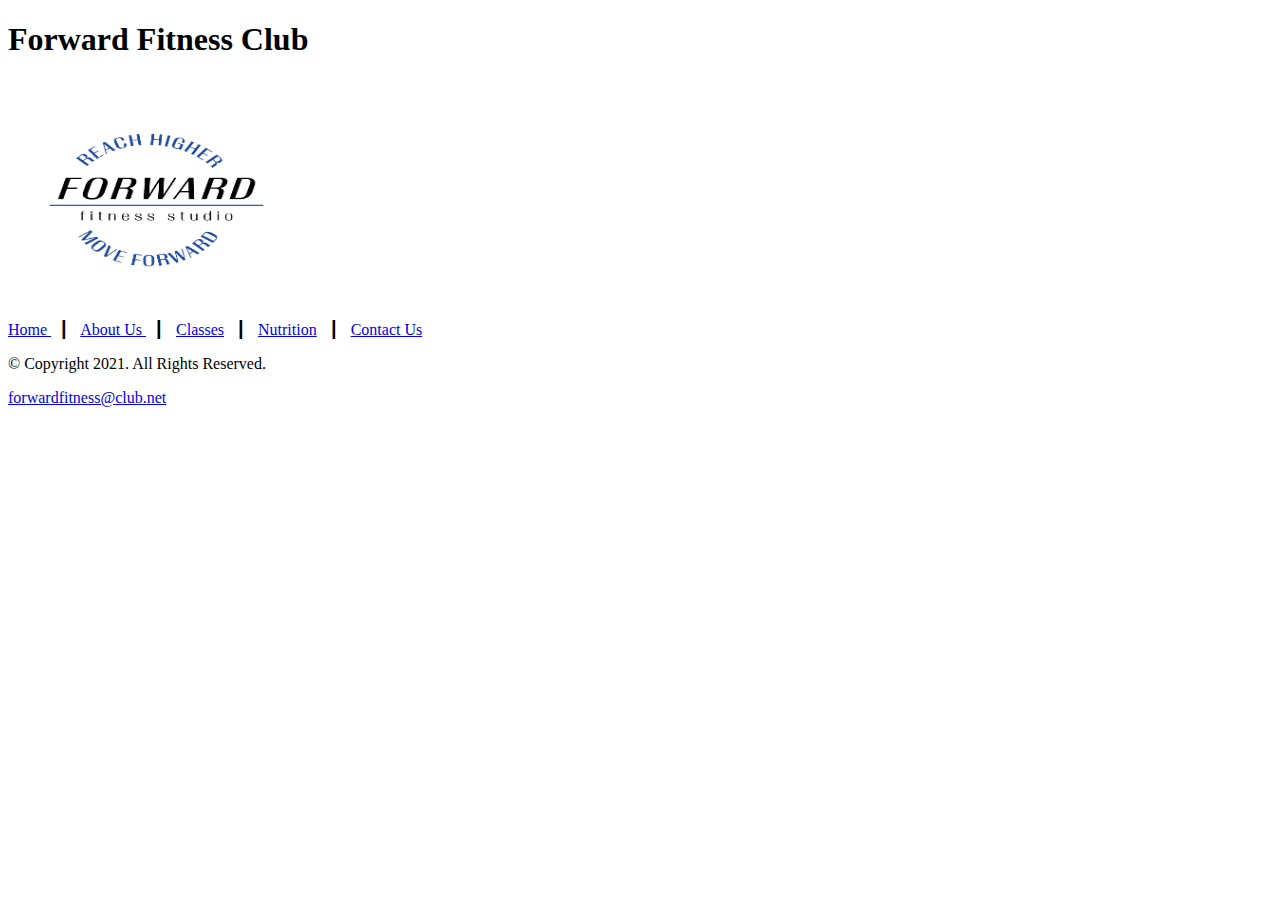
==== Chapter3/forwardfitness/index.html @ 6f601080 "generate page link for fitforward and modify template in chapter 3" ====
<!DOCTYPE html>
<!-- This website template was created by: Student’s First Name Student’s Last Name -->
<html lang="en">
  <head>
    <meta charset="utf-8" />
    <title>Forward Fitness Club: Home </title>
  </head>
  <body>
    <div id="container">
      <!-- Use the header area for the website name or logo -->
      <header>
        <h1>Forward Fitness Club</h1>
        <a href="index.html">
          <img
            src="/images/forward-fitness-logo.png"
            alt="Forward Fitness Club logo"
            height="220"
            width="297"
          />
        </a>
      </header>

      <!-- Use the nav area to add hyperlinks to other pages within the website -->
      <nav>
        <p>
          <a href="index.html"> Home </a>&nbsp; &#9475; &nbsp;
          <a href="about.html"> About Us </a>&nbsp; &#9475; &nbsp;
          <a href="classes.html">Classes</a> &nbsp; &#9475; &nbsp;
          <a href="nutrition.html">Nutrition</a> &nbsp; &#9475; &nbsp;
          <a href="contact.html">Contact Us</a> 
        </p>
      </nav>

      <!-- Use the main area to add the main content of the webpage -->
      <main>
        <div id="intro"></div>
      </main>

      <!-- Use the footer area to add webpage footer content -->
      <footer>
        <p>&copy; Copyright 2021. All Rights Reserved.</p>
        <p>
          <a href="mailto:forwardfitness@club.net">forwardfitness@club.net </a>
        </p>
      </footer>
    </div>
  </body>
</html>
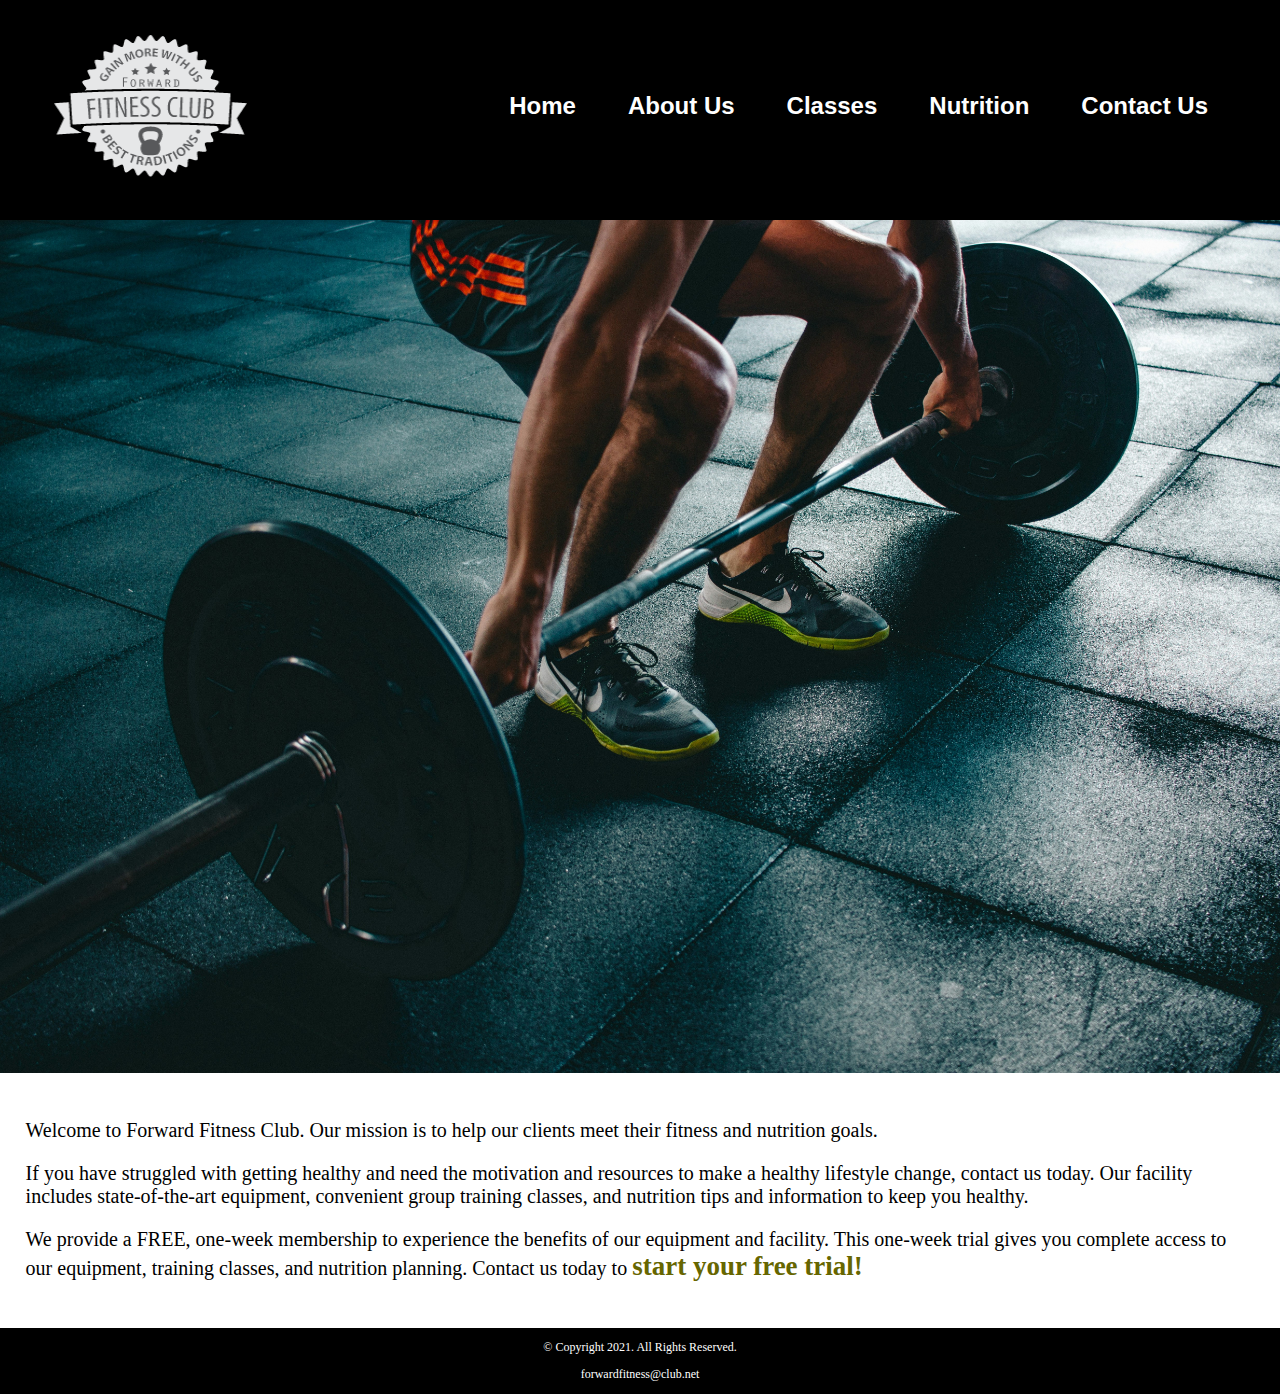
==== commit fba616f9: "style page fitfoward and modify template in chapter 4" ====
--- a/Chapter3/forwardfitness/index.html
+++ b/Chapter3/forwardfitness/index.html
@@ -3,37 +3,68 @@
 <html lang="en">
   <head>
     <meta charset="utf-8" />
-    <title>Forward Fitness Club: Home </title>
+    <title>Forward Fitness Club: Home</title>
+    <link rel="stylesheet" href="/Chapter3/forwardfitness/css/styles.css" />
   </head>
   <body>
     <div id="container">
       <!-- Use the header area for the website name or logo -->
       <header>
-        <h1>Forward Fitness Club</h1>
         <a href="index.html">
           <img
             src="/images/forward-fitness-logo.png"
             alt="Forward Fitness Club logo"
+            width="297"
             height="220"
-            width="297"
           />
         </a>
       </header>
 
       <!-- Use the nav area to add hyperlinks to other pages within the website -->
       <nav>
-        <p>
-          <a href="index.html"> Home </a>&nbsp; &#9475; &nbsp;
-          <a href="about.html"> About Us </a>&nbsp; &#9475; &nbsp;
-          <a href="classes.html">Classes</a> &nbsp; &#9475; &nbsp;
-          <a href="nutrition.html">Nutrition</a> &nbsp; &#9475; &nbsp;
-          <a href="contact.html">Contact Us</a> 
-        </p>
+        <ul>
+          <li><a href="index.html"> Home </a></li>
+          <li><a href="about.html"> About Us </a></li>
+          <li><a href="classes.html">Classes</a></li>
+          <li><a href="nutrition.html">Nutrition</a></li>
+          <li><a href="contact.html">Contact Us</a></li>
+        </ul>
       </nav>
+
+      <!-- Hero Image -->
+      <div id="hero">
+        <img
+          src="/images/hero-image.jpg"
+          alt="left arm extended holding a weight"
+        />
+      </div>
 
       <!-- Use the main area to add the main content of the webpage -->
       <main>
-        <div id="intro"></div>
+        <div id="intro">
+          <div>
+            <p>
+              Welcome to Forward Fitness Club. Our mission is to help our
+              clients meet their fitness and nutrition goals.
+            </p>
+
+            <p>
+              If you have struggled with getting healthy and need the motivation
+              and resources to make a healthy lifestyle change, contact us
+              today. Our facility includes state-of-the-art equipment,
+              convenient group training classes, and nutrition tips and
+              information to keep you healthy.
+            </p>
+
+            <p>
+              We provide a FREE, one-week membership to experience the benefits
+              of our equipment and facility. This one-week trial gives you
+              complete access to our equipment, training classes, and nutrition
+              planning. Contact us today to
+              <span class="action">start your free trial!</span>
+            </p>
+          </div>
+        </div>
       </main>
 
       <!-- Use the footer area to add webpage footer content -->
--- a/Chapter3/forwardfitness/css/styles.css
+++ b/Chapter3/forwardfitness/css/styles.css
@@ -0,0 +1,125 @@
+/*
+Author: Duc
+Date: 14/1/2025
+File name: styles.css
+*/
+
+/* CSS reset */
+body,
+header,
+nav,
+footer {
+  margin: 0;
+  padding: 0;
+  border: 0;
+}
+
+/* Style rules for body and images */
+body {
+  background-color: #000;
+}
+
+img {
+  max-width: 100%;
+  display: block;
+}
+
+/* Style rule for header */
+header {
+  float: left;
+  width: 25%;
+}
+
+/* Style for rules for navigation area */
+nav {
+  float: right;
+  margin: 5rem 3rem 0 0;
+  width: 70%;
+}
+nav ul {
+  list-style-type: none;
+  margin: 0;
+  text-align: right;
+}
+nav li {
+  display: inline-block;
+  font-size: 1.5em;
+  font-weight: bold;
+  font-family: Verdana, Arial, sans-serif;
+}
+nav li a {
+  display: block;
+  color: #fff;
+  text-align: center;
+  padding: 0.5em 1em;
+  text-decoration: none;
+}
+
+/* Style rules for main content */
+main {
+  clear: left;
+  background-color: #fff;
+  font-size: 1.25em;
+  padding: 2%;
+  /* overflow: auto; */
+}
+
+.action {
+  font-size: 1.35em;
+  color: #666600;
+  font-weight: bold;
+}
+
+#weights,
+#cardio,
+#training {
+  width: 29%;
+  float: left;
+  margin: 0 2%;
+}
+
+#exercises {
+  clear: left;
+  border-top: 1px solid #000;
+  border-bottom: 1px solid #000;
+  background-color: #f2f2f2;
+  padding: 1% 2%;
+}
+
+#exercises dt {
+  font-weight: bold;
+}
+
+#exercises dd {
+  padding: 0.5% 1% 2% 0;
+}
+
+.external-link {
+  color: #666600;
+  font-weight: bold;
+  text-decoration: none;
+}
+
+#contact {
+  text-align: center;
+}
+#contact a {
+  color: #666600;
+  text-decoration: none;
+}
+
+.map {
+  border: 8px solid #000;
+}
+
+/* Style rules for footer content */
+footer p {
+  font-size: 0.75em;
+  text-align: center;
+  color: #fff;
+  padding: 0 1em;
+}
+footer p a {
+  color: #fff;
+  text-decoration: none;
+}
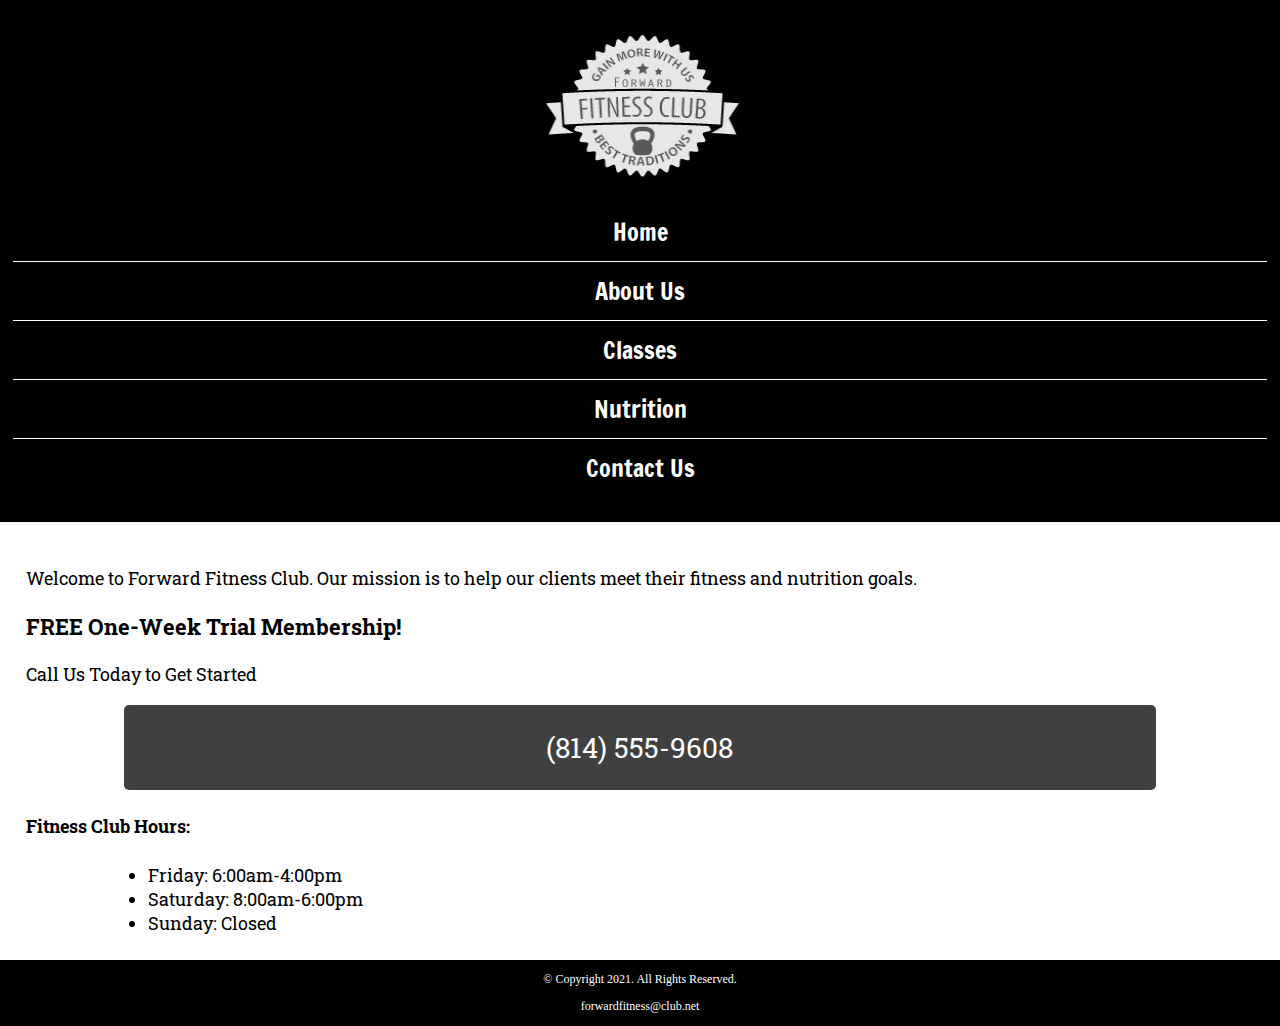
==== commit 5e4a2f80: "change web forwardfitness in folder chapter3 to mobile UI required by chapter 5" ====
--- a/Chapter3/forwardfitness/index.html
+++ b/Chapter3/forwardfitness/index.html
@@ -3,8 +3,13 @@
 <html lang="en">
   <head>
     <meta charset="utf-8" />
+    <meta name="viewport" content="width=device-width, initial-scale=1.0">
     <title>Forward Fitness Club: Home</title>
     <link rel="stylesheet" href="/Chapter3/forwardfitness/css/styles.css" />
+    <!-- google font -->
+    <link rel="preconnect" href="https://fonts.googleapis.com">
+    <link rel="preconnect" href="https://fonts.gstatic.com" crossorigin>
+    <link href="https://fonts.googleapis.com/css2?family=Francois+One&family=Roboto+Slab:wght@100..900&display=swap" rel="stylesheet">
   </head>
   <body>
     <div id="container">
@@ -32,7 +37,7 @@
       </nav>
 
       <!-- Hero Image -->
-      <div id="hero">
+      <div id="hero" class="tablet-desktop">
         <img
           src="/images/hero-image.jpg"
           alt="left arm extended holding a weight"
@@ -41,7 +46,23 @@
 
       <!-- Use the main area to add the main content of the webpage -->
       <main>
-        <div id="intro">
+        <div class="mobile">
+          <p>Welcome to Forward Fitness Club. Our mission is to help our clients meet their fitness and nutrition goals.</p>
+
+          <h3>FREE One-Week Trial Membership!</h3>
+          <p>Call Us Today to Get Started</p>
+          <p class="tel-link"><a href="tel:8145559608">(814) 555-9608</a></p>
+
+          <h4>Fitness Club Hours:</h4>
+
+          <ul class="hours">
+            <li>Friday: 6:00am-4:00pm</li>
+            <li>Saturday: 8:00am-6:00pm</li>
+            <li>Sunday: Closed</li>
+          </ul>
+
+        </div>
+        <div class="tablet-desktop">
           <div>
             <p>
               Welcome to Forward Fitness Club. Our mission is to help our
--- a/Chapter3/forwardfitness/css/styles.css
+++ b/Chapter3/forwardfitness/css/styles.css
@@ -8,7 +8,9 @@
 body,
 header,
 nav,
-footer {
+footer,
+img,
+ul {
   margin: 0;
   padding: 0;
   border: 0;
@@ -24,44 +26,88 @@
   display: block;
 }
 
+/* Begin Style rule for mobile viewport */
+
 /* Style rule for header */
 header {
-  float: left;
-  width: 25%;
+  /* float: left;
+  width: 25%; */
+  position: -webkit-sticky;
+  position: sticky;
+  top: 0;
+  background-color: #000;
+  height: 190px;
 }
 
+header img {
+  margin: 0 auto;
+}
 /* Style for rules for navigation area */
 nav {
-  float: right;
+  /* float: right;
   margin: 5rem 3rem 0 0;
-  width: 70%;
+  width: 70%; */
+  padding: 1%;
+  margin-bottom: 1%;
 }
 nav ul {
   list-style-type: none;
-  margin: 0;
-  text-align: right;
+  /* margin: 0; */
+  text-align: center;
 }
 nav li {
-  display: inline-block;
+  /* display: inline-block; */
+  /* font-weight: bold; */
   font-size: 1.5em;
-  font-weight: bold;
-  font-family: Verdana, Arial, sans-serif;
+  font-family: Francois One, sans-serif;
+  border-top: 1px solid #fff;
+}
+nav li:first-child {
+  border-top: none;
 }
 nav li a {
   display: block;
   color: #fff;
-  text-align: center;
   padding: 0.5em 1em;
   text-decoration: none;
 }
 
+/* Show mobile class, hide tablet-desktop class */
+.mobile {
+  display: block;
+}
+
+.tablet-desktop {
+  display: none;
+}
+
 /* Style rules for main content */
 main {
-  clear: left;
   background-color: #fff;
-  font-size: 1.25em;
+  font-size: 1.15em;
   padding: 2%;
+  font-family: Roboto Slab, serif;
   /* overflow: auto; */
+}
+
+.tel-link {
+  background-color: #404040;
+  padding: 2%;
+  margin: 0 auto;
+  width: 80%;
+  text-align: center;
+  border-radius: 5px;
+}
+
+.tel-link a {
+  color: #fff;
+  text-decoration: none;
+  font-size: 1.5em;
+  display: block;
+}
+
+.hours {
+  margin-left: 10%;
 }
 
 .action {
@@ -73,11 +119,48 @@
 #weights,
 #cardio,
 #training {
-  width: 29%;
-  float: left;
+  /* width: 29%;
+  float: left; */
   margin: 0 2%;
 }
 
+.round {
+  border-radius: 8px;
+}
+
+.external-link {
+  color: #666600;
+  font-weight: bold;
+  text-decoration: none;
+}
+
+#contact {
+  text-align: center;
+}
+#contact .contact-email-link {
+  color: #666600;
+  text-decoration: none;
+}
+
+.map {
+  border: 2px solid #000;
+  width: 95%;
+  height: 50%;
+}
+
+/* Style rules for footer content */
+footer p {
+  font-size: 0.75em;
+  text-align: center;
+  color: #fff;
+  padding: 0 1em;
+}
+footer p a {
+  color: #fff;
+  text-decoration: none;
+}
+
+/*
 #exercises {
   clear: left;
   border-top: 1px solid #000;
@@ -93,33 +176,4 @@
 #exercises dd {
   padding: 0.5% 1% 2% 0;
 }
-
-.external-link {
-  color: #666600;
-  font-weight: bold;
-  text-decoration: none;
-}
-
-#contact {
-  text-align: center;
-}
-#contact a {
-  color: #666600;
-  text-decoration: none;
-}
-
-.map {
-  border: 8px solid #000;
-}
-
-/* Style rules for footer content */
-footer p {
-  font-size: 0.75em;
-  text-align: center;
-  color: #fff;
-  padding: 0 1em;
-}
-footer p a {
-  color: #fff;
-  text-decoration: none;
-}
+*/
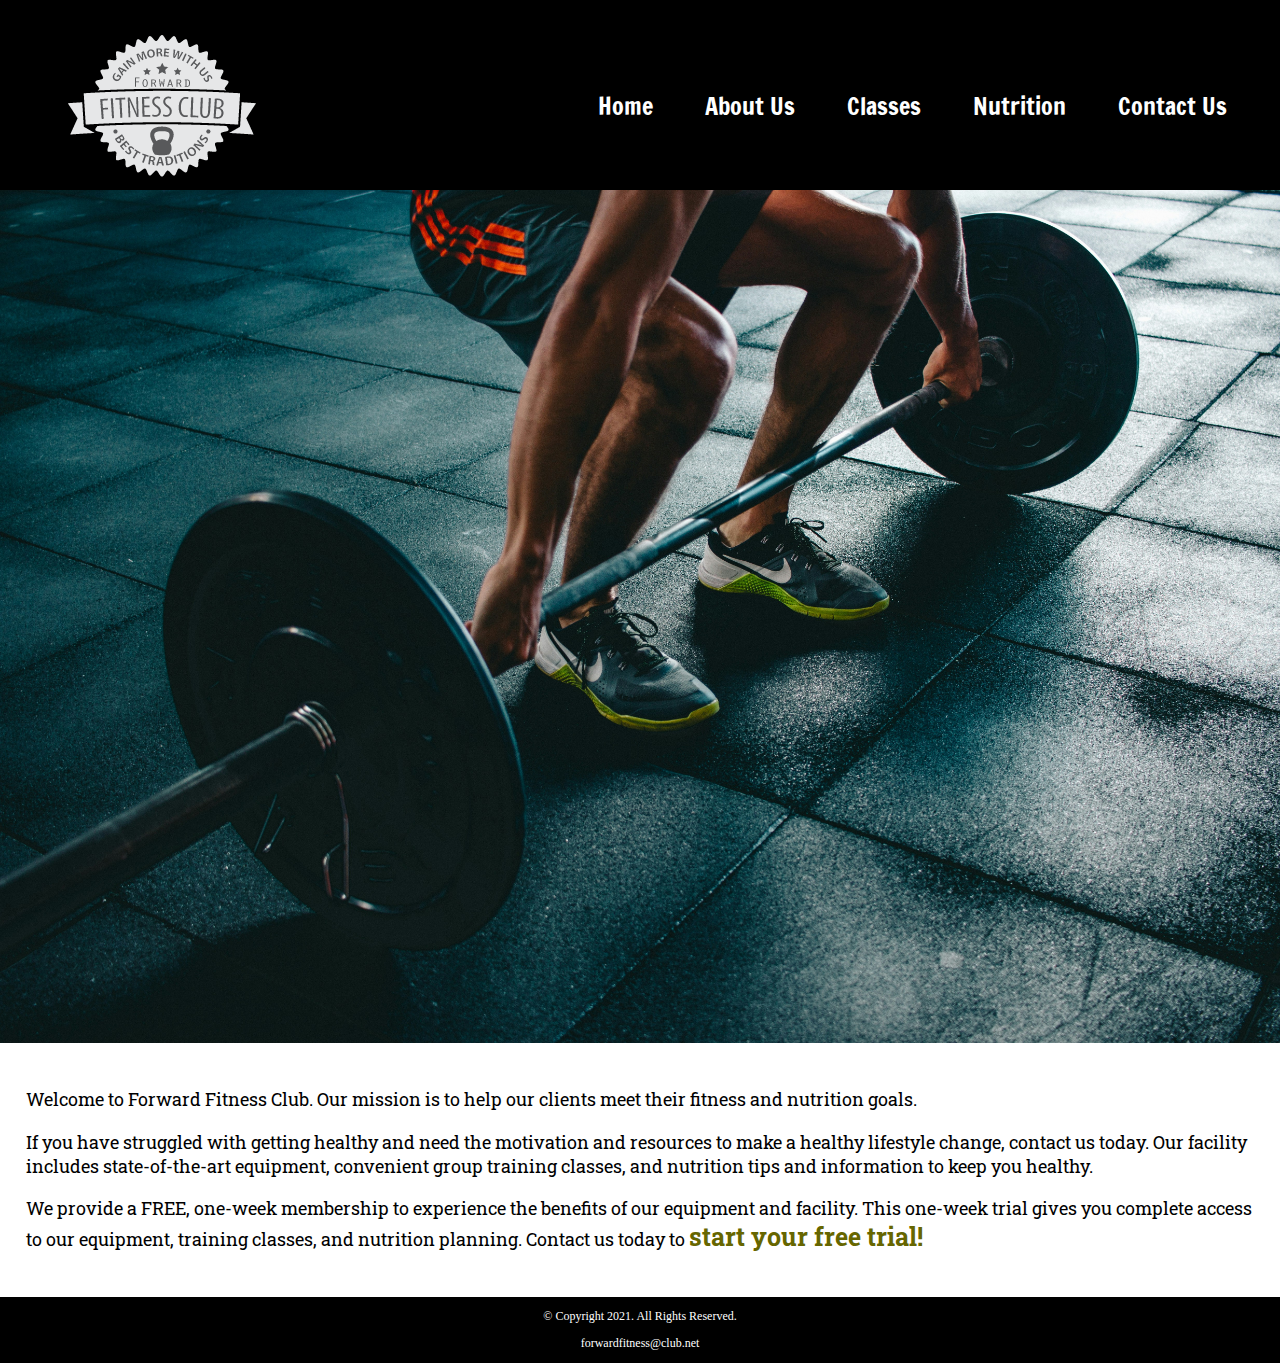
==== commit 967dab0f: "reponsive table viewpoint, desktop viewpoint, larger desktop viewpoint of web forwardfitness in fold" ====
--- a/Chapter3/forwardfitness/index.html
+++ b/Chapter3/forwardfitness/index.html
@@ -19,8 +19,6 @@
           <img
             src="/images/forward-fitness-logo.png"
             alt="Forward Fitness Club logo"
-            width="297"
-            height="220"
           />
         </a>
       </header>
--- a/Chapter3/forwardfitness/css/styles.css
+++ b/Chapter3/forwardfitness/css/styles.css
@@ -160,20 +160,143 @@
   text-decoration: none;
 }
 
-/*
-#exercises {
-  clear: left;
-  border-top: 1px solid #000;
-  border-bottom: 1px solid #000;
-  background-color: #f2f2f2;
-  padding: 1% 2%;
-}
-
-#exercises dt {
-  font-weight: bold;
-}
-
-#exercises dd {
-  padding: 0.5% 1% 2% 0;
-}
-*/
+/* Media Query for Tablet Viewport */
+@media screen and (min-width: 630px), print{
+  /* Hide mobile view, Show table view */
+  .mobile {
+    display: none;
+  }
+
+  .tablet-desktop {
+    display: block;
+  }
+
+  /* Tablet Viewport: Style rule for header */
+
+  header {
+    position: static;
+    padding-bottom: 2%;
+  }
+
+  /* Tablet Viewport: Style rules for nav area */
+  nav li {
+    border-top: none;
+    display: inline-block;
+    border-right: 1px solid #fff;
+  }
+
+  nav li:last-child {
+    border-right: none;
+  }
+
+  nav li a {
+    padding: 0.1em 0.75em;
+  }
+
+  /* Tablet Viewport: Style rules for main content area */
+  main ul {
+    margin: 0 0 4% 10%;
+  }
+
+
+  #exercises {
+    border-top: 1px solid #000;
+    border-bottom: 1px solid #000;
+    background: linear-gradient(to right, #ccc, #fff);
+    background-color: #f2f2f2;
+    padding: 1% 2%;
+  }
+
+  #exercises dt {
+    font-weight: bold;
+  }
+
+  #exercises dd {
+    padding: 0.5% 1% 2% 0;
+  }
+
+  .tel-num{
+    font-size: 1.25em;
+  }
+
+  .map{
+    width: 600px;
+    height: 450px;
+  }
+}
+
+
+/* Media Query for Desktop Viewport */
+@media screen and (min-width: 1015px), print {
+  /* Desktop Viewport: Style rule for header */
+  header{
+    width: 25%;
+    float: left;
+    padding-bottom: 0;
+  }
+
+
+  /* Desktop Viewport: Style rules for nav area */
+  nav{
+    float: right;
+    width: 70%;
+    margin: 4em 1em 0 0;
+  }
+
+  nav ul{
+    text-align: right;
+  }
+
+  nav li{
+    border: none;
+  }
+
+  nav li a{
+    padding: 0.5em 1em;
+  }
+
+  nav li a:hover{
+    color: #000;
+    background-color: #fff;
+  }
+
+
+  /* Desktop Viewport: Style Rules for main content*/
+  main{
+    clear: left;
+  }
+
+  main h1{
+    font-size: 1.8em;
+  }
+
+  #weights, #cardio, #training{
+    width: 29%;
+    float: left;
+    margin: 0 2%;
+  }
+  
+  #exercises{
+    clear: left;
+  }
+}
+
+
+/* Media Query for Large Desktop Viewports */
+@media screen and (min-width: 1921px){
+  
+  .container{
+    width: 1920px;
+    margin: 0 auto;
+  }
+}
+
+
+/* Media Query for Print */
+@media print {
+  
+  body{
+    background-color: #fff;
+    color: #000;
+  }
+}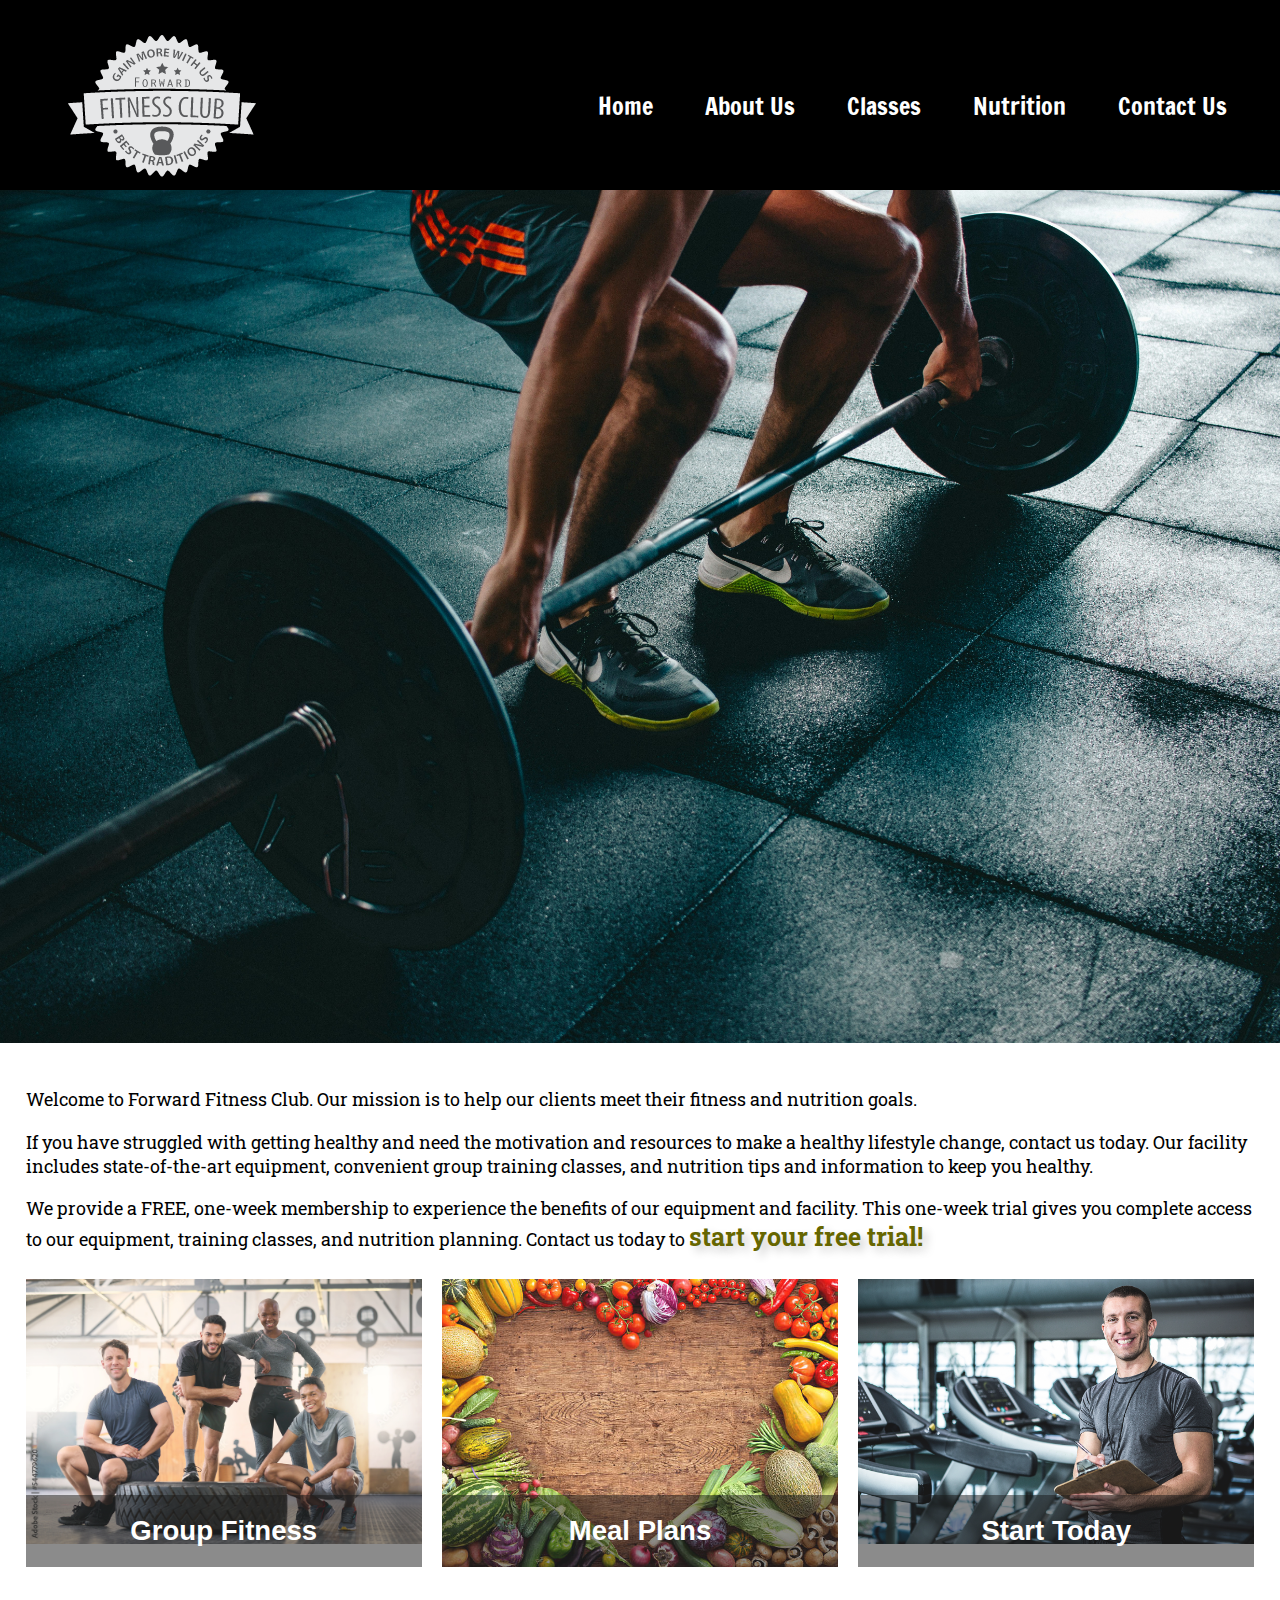
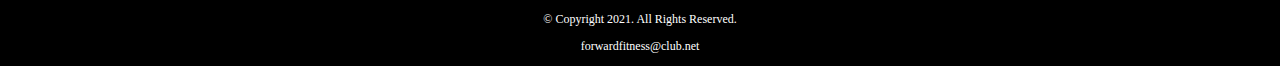
==== commit df5b788b: "improve web design with semantic tag and favicon in forwardfitness web in folder chapter 3 required " ====
--- a/Chapter3/forwardfitness/index.html
+++ b/Chapter3/forwardfitness/index.html
@@ -3,13 +3,31 @@
 <html lang="en">
   <head>
     <meta charset="utf-8" />
-    <meta name="viewport" content="width=device-width, initial-scale=1.0">
+    <meta name="viewport" content="width=device-width, initial-scale=1.0" />
     <title>Forward Fitness Club: Home</title>
+    <!-- favicon -->
+    <link rel="shortcut icon" href="/images/favicon.ico" />
+    <link
+      rel="icon"
+      type="image/png"
+      sizes="32x32"
+      href="/images/favicon-32.png"
+    />
+    <link
+      rel="apple-touch-icon"
+      sizes="180x180"
+      href="/images/apple-touch-icon.png"
+    />
+    <link rel="icon" sizes="192x192" href="/images/android-chrome-192.png" />
+    <!-- css file -->
     <link rel="stylesheet" href="/Chapter3/forwardfitness/css/styles.css" />
     <!-- google font -->
-    <link rel="preconnect" href="https://fonts.googleapis.com">
-    <link rel="preconnect" href="https://fonts.gstatic.com" crossorigin>
-    <link href="https://fonts.googleapis.com/css2?family=Francois+One&family=Roboto+Slab:wght@100..900&display=swap" rel="stylesheet">
+    <link rel="preconnect" href="https://fonts.googleapis.com" />
+    <link rel="preconnect" href="https://fonts.gstatic.com" crossorigin />
+    <link
+      href="https://fonts.googleapis.com/css2?family=Francois+One&family=Roboto+Slab:wght@100..900&display=swap"
+      rel="stylesheet"
+    />
   </head>
   <body>
     <div id="container">
@@ -45,7 +63,10 @@
       <!-- Use the main area to add the main content of the webpage -->
       <main>
         <div class="mobile">
-          <p>Welcome to Forward Fitness Club. Our mission is to help our clients meet their fitness and nutrition goals.</p>
+          <p>
+            Welcome to Forward Fitness Club. Our mission is to help our clients
+            meet their fitness and nutrition goals.
+          </p>
 
           <h3>FREE One-Week Trial Membership!</h3>
           <p>Call Us Today to Get Started</p>
@@ -58,7 +79,6 @@
             <li>Saturday: 8:00am-6:00pm</li>
             <li>Sunday: Closed</li>
           </ul>
-
         </div>
         <div class="tablet-desktop">
           <div>
@@ -84,6 +104,33 @@
             </p>
           </div>
         </div>
+
+        <div class="grid">
+          <figure class="frame">
+            <a href="classes.html"
+              ><img
+                src="/images/fitness-group.jpg"
+                alt="group of fitness people"
+            /></a>
+            <figcaption class="pic-text">Group Fitness</figcaption>
+          </figure>
+
+          <figure class="frame">
+            <a href="nutrition.html"
+              ><img src="/images/food-heart.jpg"" alt="healthy food in the shape
+              of a heart"></a
+            >
+            <figcaption class="pic-text">Meal Plans</figcaption>
+          </figure>
+
+          <figure class="frame">
+            <a href="contact.html"
+              ><img src="/images/personal-trainer.png"" alt="personal trainer
+              with a clipboard"></a
+            >
+            <figcaption class="pic-text">Start Today</figcaption>
+          </figure>
+        </div>
       </main>
 
       <!-- Use the footer area to add webpage footer content -->
--- a/Chapter3/forwardfitness/css/styles.css
+++ b/Chapter3/forwardfitness/css/styles.css
@@ -10,7 +10,12 @@
 nav,
 footer,
 img,
-ul {
+ul,
+figure,
+figcaption,
+section,
+article,
+aside {
   margin: 0;
   padding: 0;
   border: 0;
@@ -24,6 +29,11 @@
 img {
   max-width: 100%;
   display: block;
+}
+
+/* Style rule for box sizing applies to all elements */
+* {
+  box-sizing: border-box;
 }
 
 /* Begin Style rule for mobile viewport */
@@ -32,8 +42,8 @@
 header {
   /* float: left;
   width: 25%; */
-  position: -webkit-sticky;
-  position: sticky;
+  /* position: -webkit-sticky;
+  position: sticky; */
   top: 0;
   background-color: #000;
   height: 190px;
@@ -90,6 +100,30 @@
   /* overflow: auto; */
 }
 
+.mobile h3 {
+  text-shadow: 5px 5px 8px #ccc;
+}
+
+article {
+  padding: 2%;
+}
+
+article h3 {
+  text-align: center;
+}
+
+article img {
+  margin: 0 auto;
+}
+
+article ul {
+  margin-left: 10%;
+}
+
+article:nth-of-type(2) {
+  background-color: rgba(204, 204, 204, 0.3);
+}
+
 .tel-link {
   background-color: #404040;
   padding: 2%;
@@ -113,6 +147,26 @@
 .action {
   font-size: 1.35em;
   color: #666600;
+  font-weight: bold;
+  text-shadow: 5px 5px 8px #ccc;
+}
+
+.frame {
+  position: relative;
+  max-width: 450px;
+  margin: 2% auto;
+}
+
+.pic-text {
+  position: absolute;
+  bottom: 0;
+  background: rgba(0, 0, 0, 0.5);
+  color: #fff;
+  width: 100%;
+  padding: 20px;
+  text-align: center;
+  font-family: Verdana, Geneva, Tahoma, sans-serif;
+  font-size: 1.5em;
   font-weight: bold;
 }
 
@@ -161,7 +215,7 @@
 }
 
 /* Media Query for Tablet Viewport */
-@media screen and (min-width: 630px), print{
+@media screen and (min-width: 630px), print {
   /* Hide mobile view, Show table view */
   .mobile {
     display: none;
@@ -174,7 +228,7 @@
   /* Tablet Viewport: Style rule for header */
 
   header {
-    position: static;
+    /* position: static; */
     padding-bottom: 2%;
   }
 
@@ -198,6 +252,32 @@
     margin: 0 0 4% 10%;
   }
 
+  .grid {
+    display: grid;
+    grid-template-columns: auto auto auto;
+    grid-gap: 20px;
+  }
+
+  .pic-text {
+    font-size: 1em;
+    padding: 10px;
+  }
+
+  aside {
+    text-align: center;
+    font-size: 1.25em;
+    font-style: italic;
+    font-weight: bold;
+    padding: 2%;
+    background-color: rgba(204, 204, 204, 0.5);
+    box-shadow: 5px 5px 8px #000;
+    text-shadow: 5px 5px 5px #b3b3b3;
+    border-radius: 0 15px;
+  }
+
+  .grid-item4{
+    grid-column: 1 / span 3;
+  }
 
   #exercises {
     border-top: 1px solid #000;
@@ -215,88 +295,101 @@
     padding: 0.5% 1% 2% 0;
   }
 
-  .tel-num{
+  .tel-num {
     font-size: 1.25em;
   }
 
-  .map{
+  .map {
     width: 600px;
     height: 450px;
   }
 }
-
 
 /* Media Query for Desktop Viewport */
 @media screen and (min-width: 1015px), print {
   /* Desktop Viewport: Style rule for header */
-  header{
+  header {
     width: 25%;
     float: left;
     padding-bottom: 0;
   }
 
-
   /* Desktop Viewport: Style rules for nav area */
-  nav{
+  nav {
     float: right;
     width: 70%;
     margin: 4em 1em 0 0;
   }
 
-  nav ul{
+  nav ul {
     text-align: right;
   }
 
-  nav li{
+  nav li {
     border: none;
   }
 
-  nav li a{
+  nav li a {
     padding: 0.5em 1em;
   }
 
-  nav li a:hover{
+  nav li a:hover {
     color: #000;
     background-color: #fff;
   }
 
-
   /* Desktop Viewport: Style Rules for main content*/
-  main{
+  main {
     clear: left;
   }
 
-  main h1{
+  main h1 {
     font-size: 1.8em;
   }
 
-  #weights, #cardio, #training{
+  article h3{
+    font-size: 1.75em;
+  }
+
+  .pic-text {
+    font-size: 1.5em;
+    padding: 20px;
+  }
+
+  .frame {
+    opacity: 0.9;
+  }
+
+  .frame:hover {
+    opacity: 1;
+    box-shadow: 8px 8px 10px #808080;
+  }
+
+  #weights,
+  #cardio,
+  #training {
     width: 29%;
     float: left;
     margin: 0 2%;
   }
-  
-  #exercises{
+
+  #exercises {
     clear: left;
   }
 }
 
-
 /* Media Query for Large Desktop Viewports */
-@media screen and (min-width: 1921px){
-  
-  .container{
+@media screen and (min-width: 1921px) {
+  .container {
     width: 1920px;
     margin: 0 auto;
   }
 }
 
-
 /* Media Query for Print */
 @media print {
-  
-  body{
+  body {
     background-color: #fff;
     color: #000;
   }
-}+}
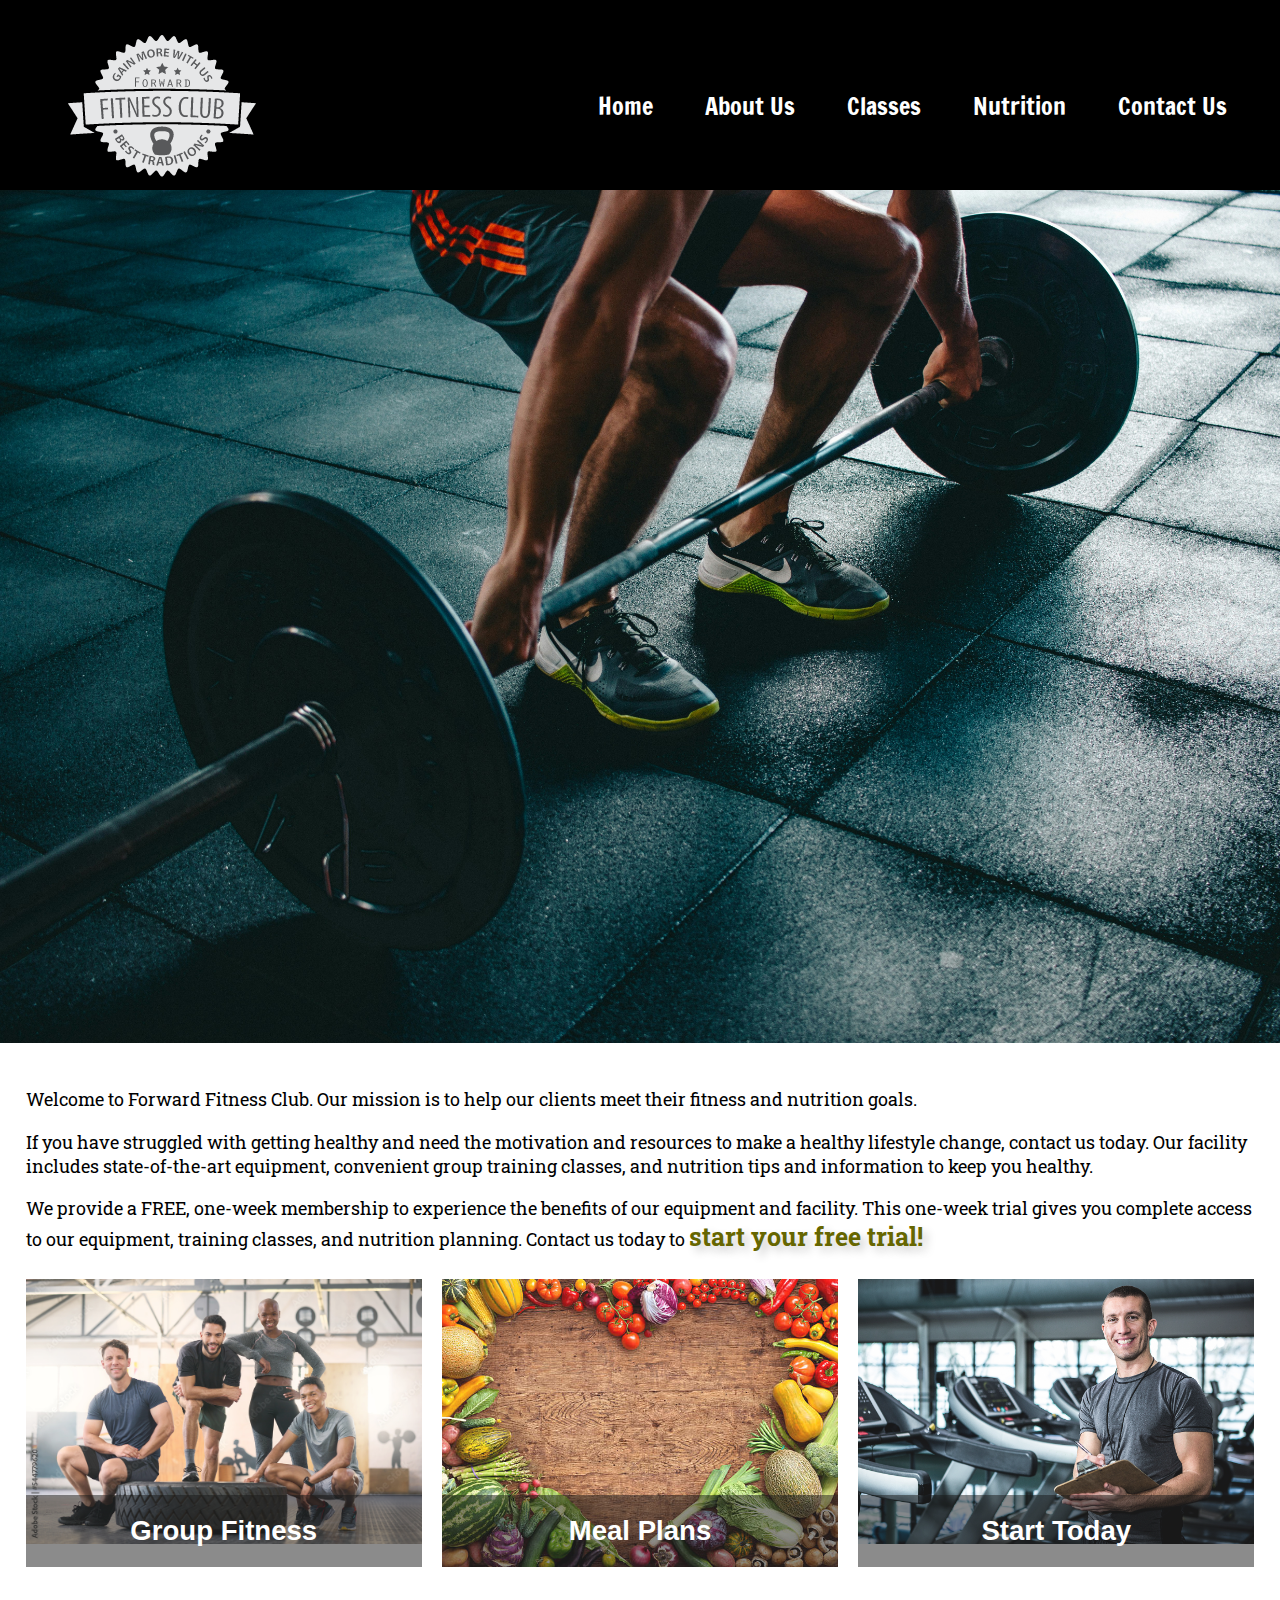
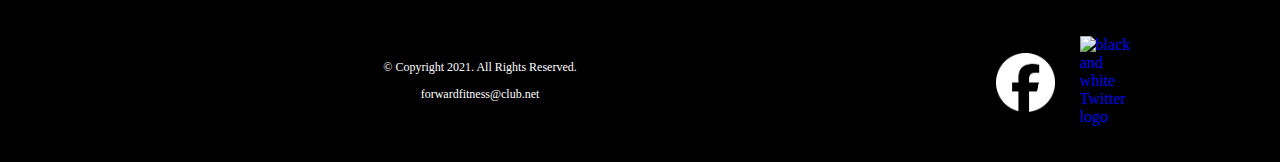
==== commit b063c098: "add sitemap.txt add meta descriptopn and change title each file, change copyright with icon require " ====
--- a/Chapter3/forwardfitness/index.html
+++ b/Chapter3/forwardfitness/index.html
@@ -2,9 +2,10 @@
 <!-- This website template was created by: Student’s First Name Student’s Last Name -->
 <html lang="en">
   <head>
+    <title>Complete Fitness - Free Trial | Forward Fitness Club</title>
     <meta charset="utf-8" />
     <meta name="viewport" content="width=device-width, initial-scale=1.0" />
-    <title>Forward Fitness Club: Home</title>
+    <meta name="description" content="The Forward Fitness Club is an elite fitness center dedicated to helping clients achieve their fitness and nutrition goals.">
     <!-- favicon -->
     <link rel="shortcut icon" href="/images/favicon.ico" />
     <link
@@ -32,7 +33,7 @@
   <body>
     <div id="container">
       <!-- Use the header area for the website name or logo -->
-      <header>
+      <header id="ffc-logo">
         <a href="index.html">
           <img
             src="/images/forward-fitness-logo.png"
@@ -41,8 +42,24 @@
         </a>
       </header>
 
-      <!-- Use the nav area to add hyperlinks to other pages within the website -->
-      <nav>
+      <!-- Table, Desktop Nav -->
+
+      <!-- Mobile Nav -->
+      <nav class="mobile-nav">
+        <div id="menu-links">
+          <a href="index.html"> Home </a>
+          <a href="about.html"> About Us </a>
+          <a href="classes.html">Classes</a>
+          <a href="nutrition.html">Nutrition</a>
+          <a href="contact.html">Contact Us</a>
+        </div>
+
+        <a class="menu-icon" onclick="hamburger()">
+          <div>&#9776;</div>
+        </a>
+      </nav>
+
+      <nav class="tablet-desktop">
         <ul>
           <li><a href="index.html"> Home </a></li>
           <li><a href="about.html"> About Us </a></li>
@@ -135,11 +152,25 @@
 
       <!-- Use the footer area to add webpage footer content -->
       <footer>
-        <p>&copy; Copyright 2021. All Rights Reserved.</p>
-        <p>
-          <a href="mailto:forwardfitness@club.net">forwardfitness@club.net </a>
-        </p>
+
+        <div class="copyright">
+          <p>&copy; Copyright 2021. All Rights Reserved.</p>
+          <p>
+            <a href="mailto:forwardfitness@club.net"
+              >forwardfitness@club.net
+            </a>
+          </p>
+        </div>
+
+        <div class="social">
+          <a href="https://www.facebook.com/fwdfitclub" target="_blank"><img src="/images/Facebook_Logo_Secondary.png" alt="black and white Facebook logo"></a>
+          <a href="https://twitter.com/fwdfitclub" target="_blank"><img src="/images/x_logo-white.png" alt="black and white Twitter logo"></a>
+        </div>
+
       </footer>
+
     </div>
+
+    <script src="./scripts/script.js"></script>
   </body>
 </html>
--- a/Chapter3/forwardfitness/css/styles.css
+++ b/Chapter3/forwardfitness/css/styles.css
@@ -15,7 +15,9 @@
 figcaption,
 section,
 article,
-aside {
+aside,
+audio,
+video {
   margin: 0;
   padding: 0;
   border: 0;
@@ -26,9 +28,14 @@
   background-color: #000;
 }
 
-img {
+img,
+video {
   max-width: 100%;
   display: block;
+}
+
+video {
+  margin: 0 auto 4%;
 }
 
 /* Style rule for box sizing applies to all elements */
@@ -52,42 +59,31 @@
 header img {
   margin: 0 auto;
 }
-/* Style for rules for navigation area */
-nav {
-  /* float: right;
-  margin: 5rem 3rem 0 0;
-  width: 70%; */
-  padding: 1%;
-  margin-bottom: 1%;
-}
-nav ul {
-  list-style-type: none;
-  /* margin: 0; */
-  text-align: center;
-}
-nav li {
-  /* display: inline-block; */
-  /* font-weight: bold; */
-  font-size: 1.5em;
-  font-family: Francois One, sans-serif;
-  border-top: 1px solid #fff;
-}
-nav li:first-child {
-  border-top: none;
-}
-nav li a {
-  display: block;
+/* Style for rules for hamburger menu */
+.mobile-nav a {
   color: #fff;
-  padding: 0.5em 1em;
+  font-family: "Francois One", sans-serif;
+  text-align: center;
+  font-size: 2em;
   text-decoration: none;
-}
-
-/* Show mobile class, hide tablet-desktop class */
+  padding: 3%;
+  display: block;
+}
+
+.mobile-nav a.menu-icon {
+  display: block;
+  position: absolute;
+  right: 0;
+  top: 0;
+}
+
+/* Show mobile class, hide tablet-desktop class and menu-links id */
 .mobile {
   display: block;
 }
 
-.tablet-desktop {
+.tablet-desktop,
+#menu-links {
   display: none;
 }
 
@@ -202,22 +198,82 @@
   height: 50%;
 }
 
+#form {
+  margin-top: 2%;
+  background-color: #f2f2f2;
+  padding: 2%;
+}
+
+#form h2 {
+  text-align: center;
+}
+
+/* style rules for form elements */
+fieldset,
+input,
+select,
+textarea {
+  margin-bottom: 2%;
+}
+
+fieldset legend {
+  font-weight: bold;
+  font-size: 1.25em;
+}
+
+label {
+  display: block;
+  padding-top: 3%;
+}
+
+form #submit {
+  margin: 0 auto;
+  border: none;
+  display: block;
+  padding: 2%;
+  background-color: #b3b3b3;
+  font-size: 1em;
+  border-radius: 10px;
+}
+
 /* Style rules for footer content */
-footer p {
+
+footer{
+  display: flex;
+  align-items: center;
+}
+
+footer .copyright {
   font-size: 0.75em;
   text-align: center;
   color: #fff;
-  padding: 0 1em;
-}
+  padding: 2% 4%;
+  float: left;
+  width: 75%;
+}
+
 footer p a {
   color: #fff;
   text-decoration: none;
 }
 
+.social{
+  float: right;
+  width: 20%;
+  padding: 2%;
+}
+
+.social img{
+  display: inline-block;
+  padding: 5%;
+  width: 5em;
+}
+
 /* Media Query for Tablet Viewport */
 @media screen and (min-width: 630px), print {
-  /* Hide mobile view, Show table view */
-  .mobile {
+  /* Hide mobile view, Show tablet view, Hide mobile-class */
+  .mobile,
+  .mobile-nav {
     display: none;
   }
 
@@ -233,19 +289,39 @@
   }
 
   /* Tablet Viewport: Style rules for nav area */
+  nav {
+  /* float: right;
+  margin: 5rem 3rem 0 0;
+  width: 70%; */
+    padding: 1%;
+    margin-bottom: 1%;
+  }
+
+  nav ul {
+    list-style-type: none;
+    /* margin: 0; */
+    text-align: center;
+  }
+
   nav li {
+    font-size: 1.5em;
+    font-family: Francois One, sans-serif;
     border-top: none;
     display: inline-block;
     border-right: 1px solid #fff;
   }
 
+  nav li a {
+    display: block;
+    color: #fff;
+    padding: 0.1em 0.75em;
+    text-decoration: none;
+  }
+
   nav li:last-child {
     border-right: none;
   }
 
-  nav li a {
-    padding: 0.1em 0.75em;
-  }
 
   /* Tablet Viewport: Style rules for main content area */
   main ul {
@@ -275,7 +351,7 @@
     border-radius: 0 15px;
   }
 
-  .grid-item4{
+  .grid-item4 {
     grid-column: 1 / span 3;
   }
 
@@ -295,6 +371,15 @@
     padding: 0.5% 1% 2% 0;
   }
 
+  .viewex{
+    font-weight: bold;
+    cursor: pointer;
+  }
+
+  #example{
+    display: none;
+  }
+
   .tel-num {
     font-size: 1.25em;
   }
@@ -302,6 +387,76 @@
   .map {
     width: 600px;
     height: 450px;
+  }
+
+  /* Tablet Viewport: Style rules for table */
+  table {
+    border: 1px solid #000;
+    border-collapse: collapse;
+    margin: 0 auto;
+    width: 100%;
+  }
+
+  caption {
+    font-size: 1.5em;
+    font-weight: bold;
+    padding: 1%;
+  }
+
+  th,
+  td {
+    border: 1px solid #000;
+    padding: 2%;
+  }
+
+  th {
+    background-color: #000;
+    color: #fff;
+    font-size: 1.15em;
+  }
+
+  tr:nth-child(odd) {
+    background-color: #ccc;
+  }
+
+  /* Tablet Viewport: Style rule for form element */
+  form {
+    width: 70%;
+    margin: 0 auto;
+  }
+
+  /* Tablet Viewport: Animation */
+  @-webkit-keyframes text-animation {
+    0% {
+      font-size: 1em;
+    }
+    50% {
+      font-size: 2em;
+    }
+    100% {
+      font-size: 1.35em;
+    }
+  }
+
+  @keyframes text-animation {
+    0% {
+      font-size: 1em;
+    }
+    50% {
+      font-size: 2em;
+    }
+    100% {
+      font-size: 1.35em;
+    }
+  }
+
+  figcaption {
+    -webkit-animation-name: text-animation;
+    animation-name: text-animation;
+    -webkit-animation-delay: 3s;
+    animation-delay: 3s;
+    -webkit-animation-duration: 5s;
+    animation-duration: 5s;
   }
 }
 
@@ -336,6 +491,7 @@
   nav li a:hover {
     color: #000;
     background-color: #fff;
+    transform: scale(1.3);
   }
 
   /* Desktop Viewport: Style Rules for main content*/
@@ -347,7 +503,7 @@
     font-size: 1.8em;
   }
 
-  article h3{
+  article h3 {
     font-size: 1.75em;
   }
 
@@ -363,6 +519,7 @@
   .frame:hover {
     opacity: 1;
     box-shadow: 8px 8px 10px #808080;
+    transform: translateY(10px);
   }
 
   #weights,
@@ -376,13 +533,38 @@
   #exercises {
     clear: left;
   }
+
+
+  .offer:hover{
+    transform: scale(1.25);
+    cursor: pointer;
+  }
+
+  /* Desktop Viewport: Style rules for form elements */
+  form {
+    width: auto;
+  }
+
+  .form-grid {
+    display: grid;
+    grid-template-columns: auto auto auto;
+    grid-gap: 20px;
+  }
+
+  .btn {
+    grid-column: 1 / span 3;
+  }
 }
 
 /* Media Query for Large Desktop Viewports */
 @media screen and (min-width: 1921px) {
-  .container {
+  #container {
     width: 1920px;
     margin: 0 auto;
+  }
+
+  table {
+    width: 80%;
   }
 }
 
